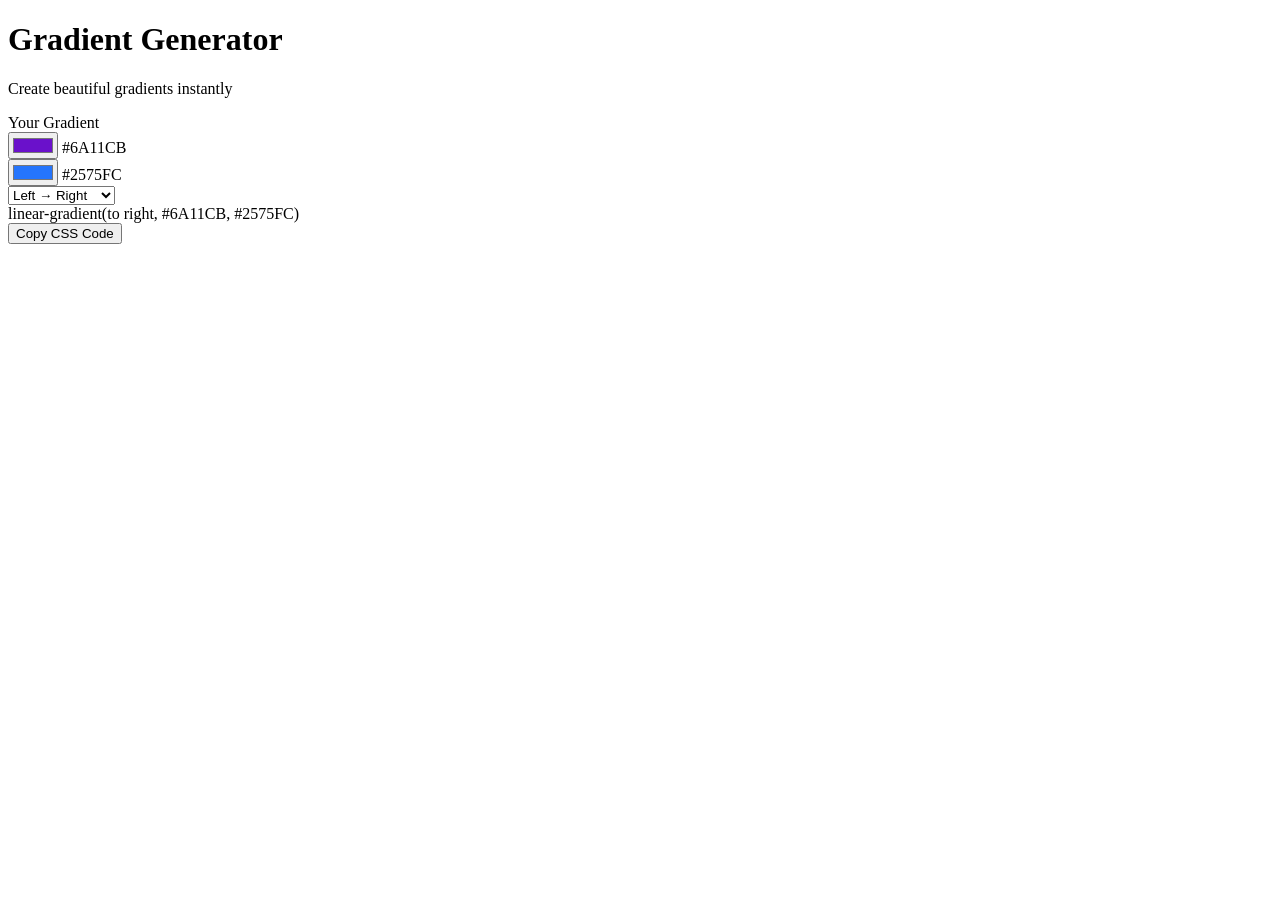
==== index.html @ 77124278 "Add files via upload" ====
<!DOCTYPE html>
<html lang="en">

<head>
    <meta charset="UTF-8">
    <meta http-equiv="X-UA-Compatible" content="IE=edge">
    <meta name="viewport" content="width=device-width, initial-scale=1.0">

    <title>Gradient Color Generator</title>

    <link rel="stylesheet" href="./Style1.css">
</head>

<body>

    <div class="container">

        <h1>Gradient Generator</h1>

        <p class="subtitle">
            Create beautiful gradients instantly
        </p>

        <!-- Gradient Preview -->
        <div class="preview" id="preview">
            Your Gradient
        </div>

        <!-- Color Pickers -->
        <div class="colors">

            <div class="color-box">
                <input type="color"
                       id="firstcolor"
                       value="#6a11cb">

                <span id="colorcode1">
                    #6A11CB
                </span>
            </div>

            <div class="color-box">
                <input type="color"
                       id="secondcolor"
                       value="#2575fc">

                <span id="colorcode2">
                    #2575FC
                </span>
            </div>

        </div>

        <!-- Gradient Direction -->
        <select class="direction" id="direction">

            <option value="to right">
                Left → Right
            </option>

            <option value="to left">
                Right → Left
            </option>

            <option value="to bottom">
                Top → Bottom
            </option>

            <option value="to top">
                Bottom → Top
            </option>

            <option value="to bottom right">
                Diagonal ↘
            </option>

            <option value="to top left">
                Diagonal ↖
            </option>

        </select>

        <!-- CSS Code -->
        <div class="code" id="code">
            linear-gradient(to right, #6A11CB, #2575FC)
        </div>

        <!-- Copy Button -->
        <button onclick="copyCode()">
            Copy CSS Code
        </button>

    </div>

    <!-- JavaScript -->
    <script src="./Script1.js"></script>

</body>

</html>
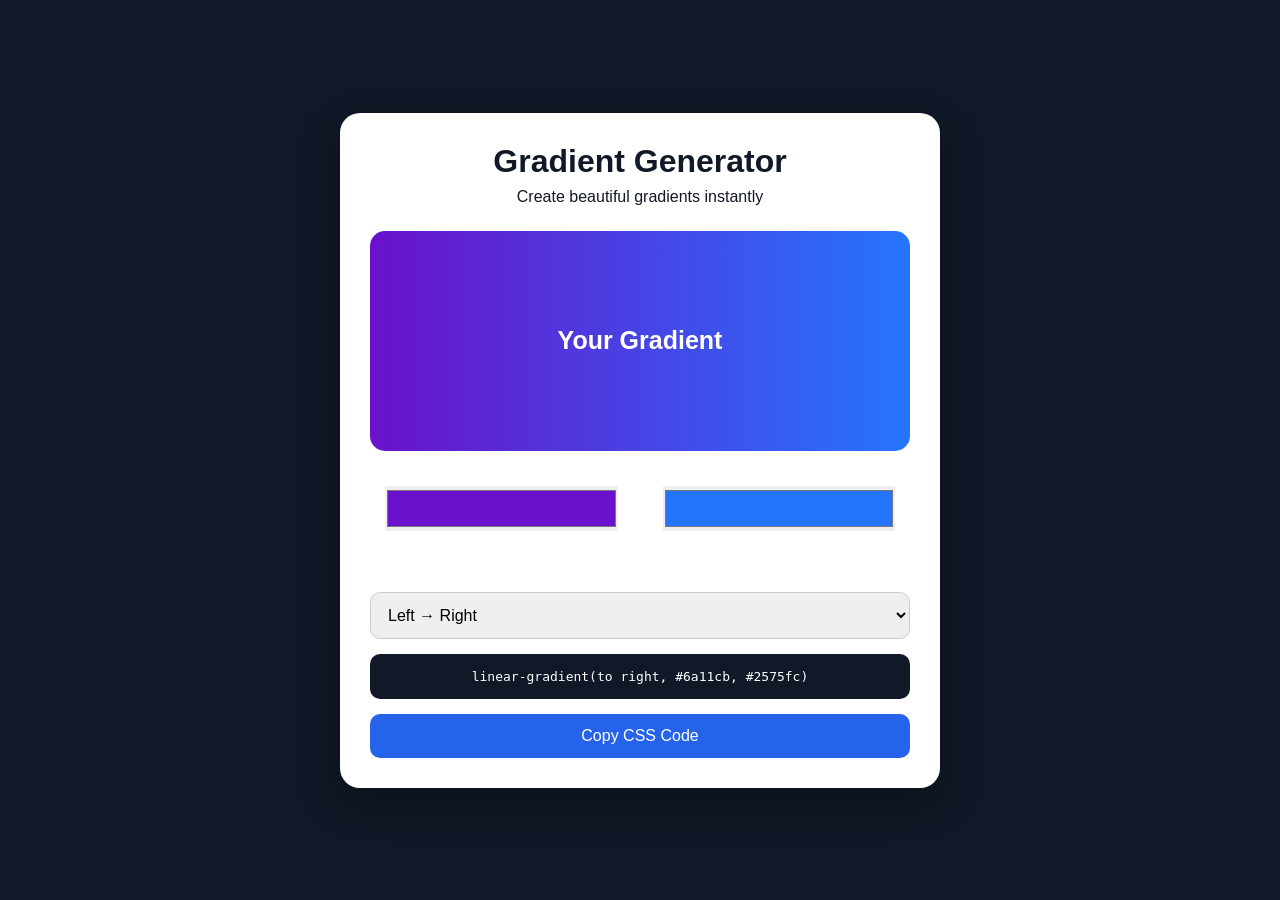
==== commit bdb23eac: "Add files via upload" ====
--- a/index.html
+++ b/index.html
@@ -8,7 +8,7 @@
 
     <title>Gradient Color Generator</title>
 
-    <link rel="stylesheet" href="./Style1.css">
+    <link rel="stylesheet" href="./style.css">
 </head>
 
 <body>
@@ -93,7 +93,7 @@
     </div>
 
     <!-- JavaScript -->
-    <script src="./Script1.js"></script>
+    <script src="./script.js"></script>
 
 </body>
 
--- a/style.css
+++ b/style.css
@@ -0,0 +1,229 @@
+* {
+    box-sizing: border-box;
+    margin: 0;
+    padding: 0;
+    font-family: Arial, Helvetica, sans-serif;
+}
+
+
+/* Body */
+
+body {
+    min-height: 100vh;
+
+    display: flex;
+    justify-content: center;
+    align-items: center;
+
+    background: #111827;
+
+    padding: 20px;
+}
+
+
+/* Main Container */
+
+.container {
+    width: 100%;
+    max-width: 600px;
+
+    background: #ffffff;
+
+    padding: 30px;
+
+    border-radius: 20px;
+
+    box-shadow: 0 15px 40px rgba(0, 0, 0, 0.3);
+}
+
+
+/* Heading */
+
+h1 {
+    text-align: center;
+
+    color: #111827;
+
+    margin-bottom: 8px;
+}
+
+
+/* Subtitle */
+
+.subtitle {
+    text-align: center;
+
+    color: #111827;
+
+    margin-bottom: 25px;
+}
+
+
+/* Gradient Preview */
+
+.preview {
+    height: 220px;
+
+    width: 100%;
+
+    border-radius: 15px;
+
+    display: flex;
+
+    justify-content: center;
+    align-items: center;
+
+    color: white;
+
+    font-size: 25px;
+
+    font-weight: bold;
+
+    margin-bottom: 20px;
+
+    background: linear-gradient(
+        to right,
+        #6a11cb,
+        #2575fc
+    );
+
+    transition: background 0.3s ease;
+}
+
+
+/* Color Section */
+
+.colors {
+    display: flex;
+
+    gap: 15px;
+
+    margin-bottom: 20px;
+}
+
+
+/* Color Box */
+
+.color-box {
+    flex: 1;
+
+    padding: 15px;
+
+    border-radius: 12px;
+
+    color: white;
+
+    font-weight: bold;
+
+    text-align: center;
+
+    cursor: pointer;
+}
+
+
+/* Color Input */
+
+.color-box input {
+    width: 100%;
+
+    height: 45px;
+
+    border: none;
+
+    cursor: pointer;
+
+    margin-bottom: 8px;
+}
+
+
+/* Direction Select */
+
+select {
+    width: 100%;
+
+    padding: 13px;
+
+    border-radius: 10px;
+
+    border: 1px solid #ccc;
+
+    font-size: 16px;
+
+    margin-bottom: 15px;
+
+    cursor: pointer;
+}
+
+
+/* CSS Code Box */
+
+.code {
+    background: #111827;
+
+    color: white;
+
+    padding: 15px;
+
+    border-radius: 10px;
+
+    text-align: center;
+
+    font-family: monospace;
+
+    margin-bottom: 15px;
+
+    word-break: break-all;
+}
+
+
+/* Button */
+
+button {
+    width: 100%;
+
+    padding: 13px;
+
+    border: none;
+
+    border-radius: 10px;
+
+    background: #2563eb;
+
+    color: white;
+
+    font-size: 16px;
+
+    cursor: pointer;
+
+    transition: 0.3s;
+}
+
+
+/* Button Hover */
+
+button:hover {
+    background: #1d4ed8;
+
+    transform: translateY(-2px);
+}
+
+
+/* Mobile Responsive */
+
+@media (max-width: 600px) {
+
+    .container {
+        padding: 20px;
+    }
+
+    .colors {
+        flex-direction: column;
+    }
+
+    .preview {
+        height: 180px;
+
+        font-size: 22px;
+    }
+
+}
